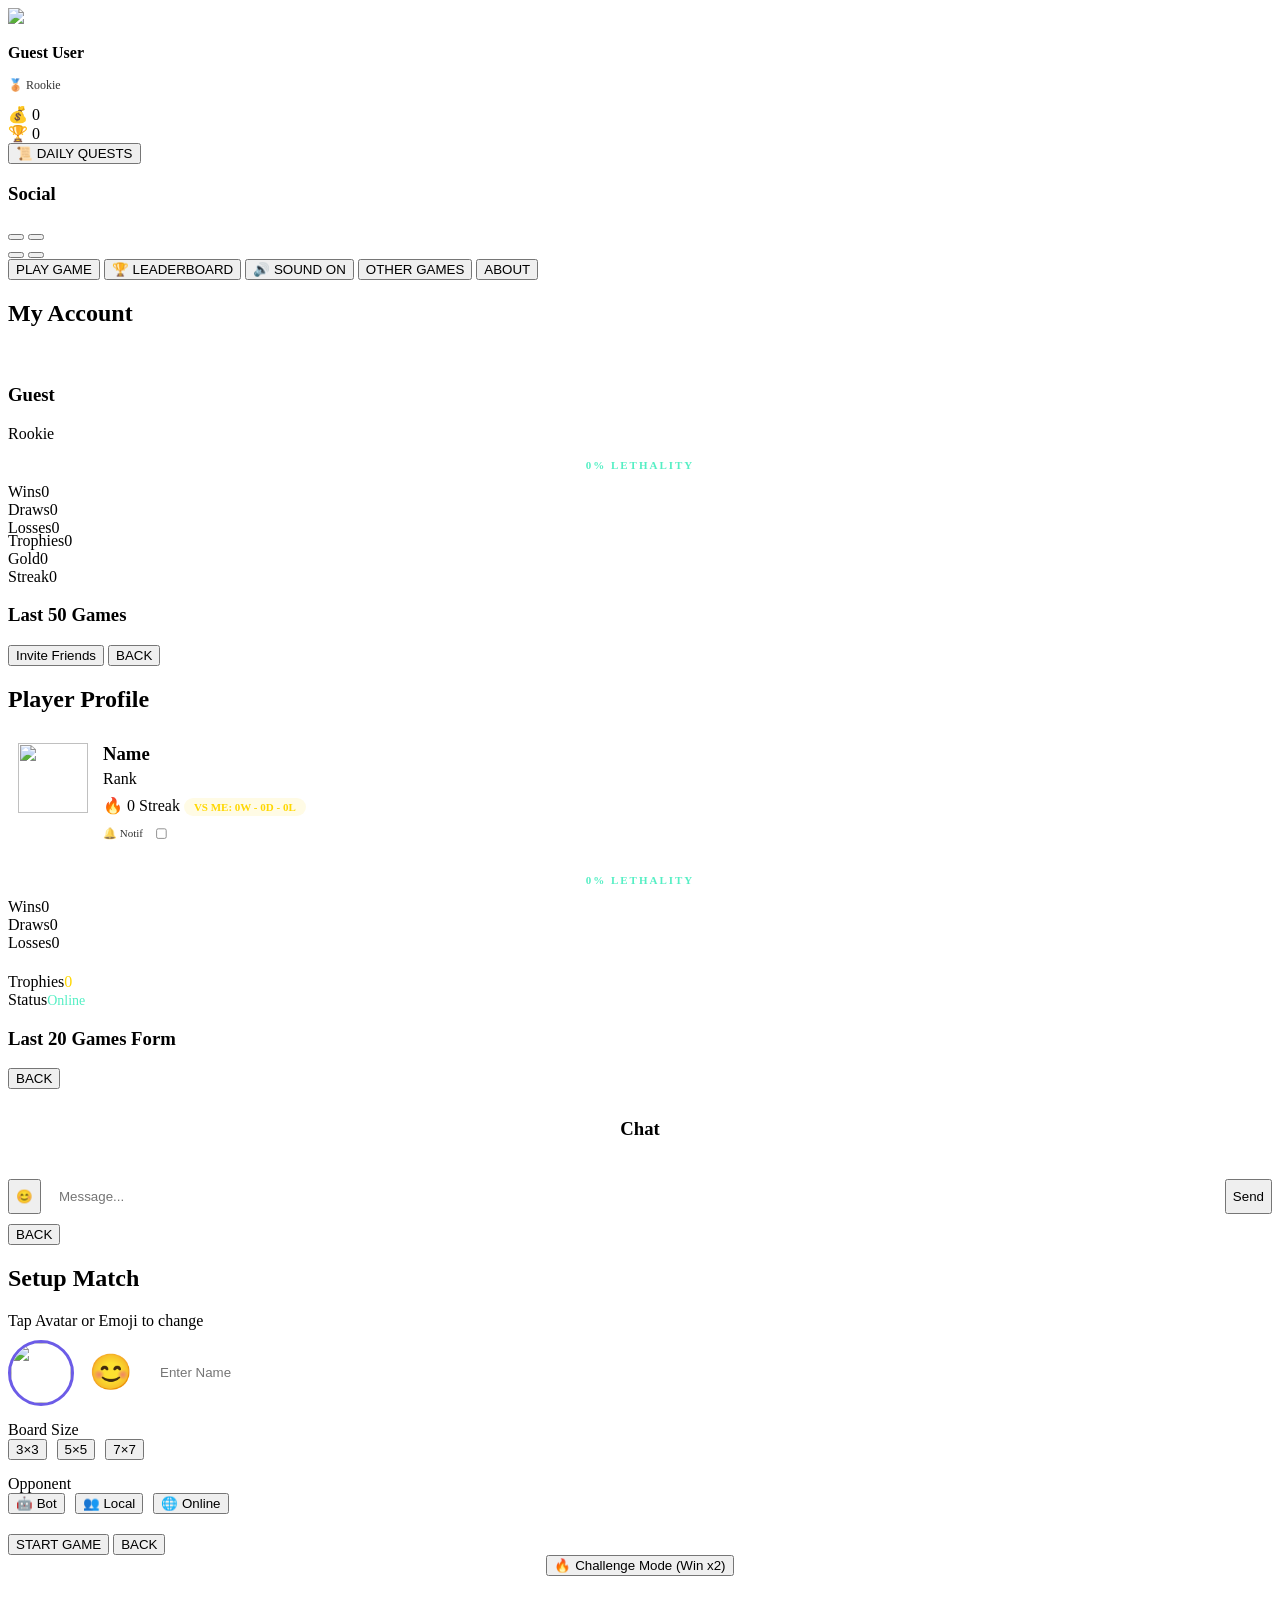
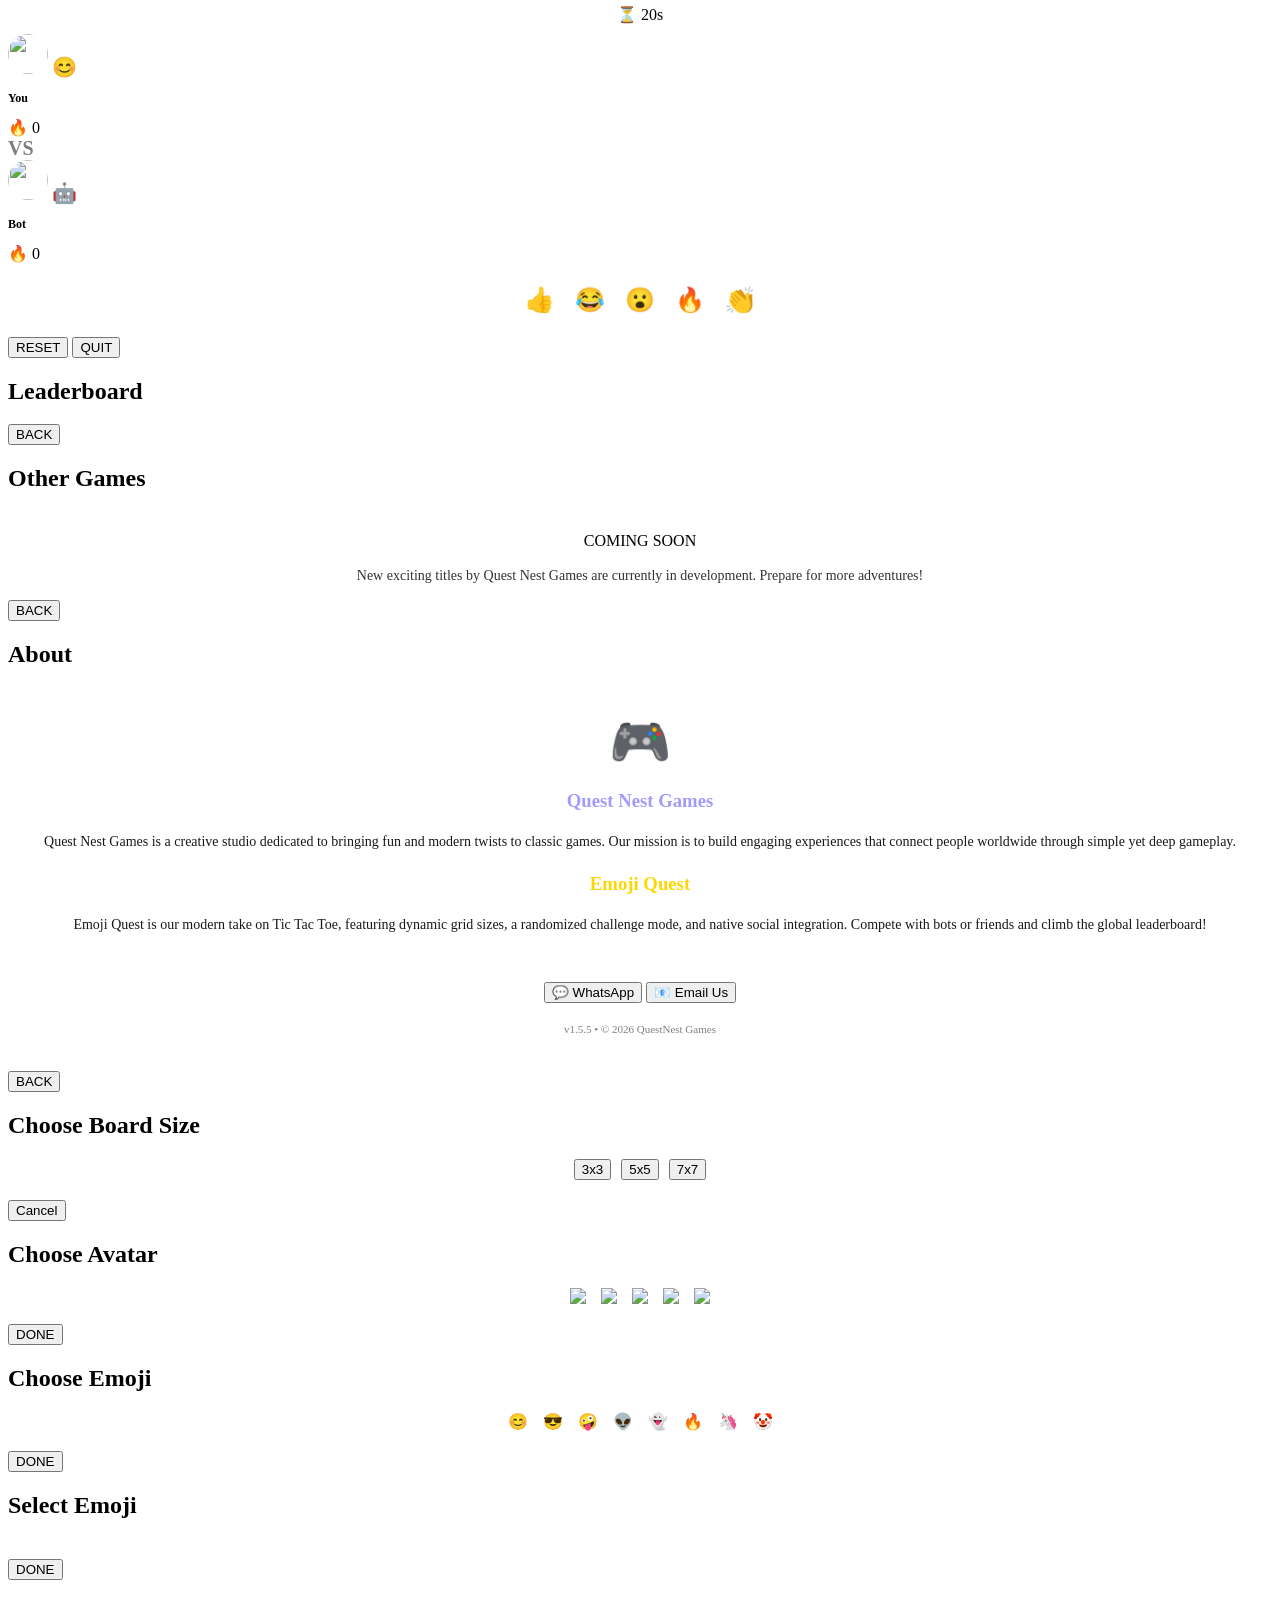
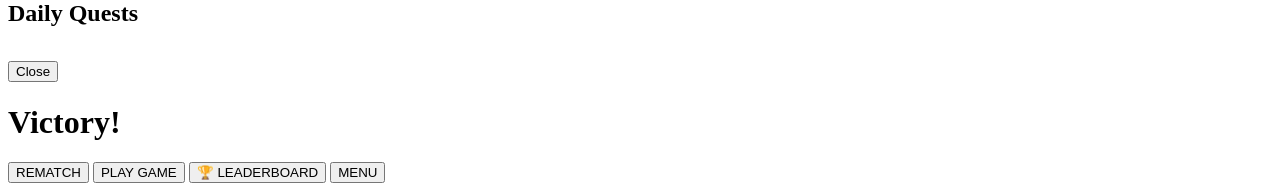
==== index.html @ ee1496fc "Add initial HTML structure for Tic Tac Toe game" ====
<!DOCTYPE html>
<html lang="en">
<head>
    <meta charset="UTF-8">
    <meta name="viewport" content="width=device-width, initial-scale=1.0, maximum-scale=1.0, user-scalable=no">
    <title>Tic Tac Toe Emoji Quest</title>
    <!-- CSS for Design -->
    <link rel="stylesheet" href="style.css">
    <!-- Firebase SDKs for Cloud Data -->
    <script src="https://www.gstatic.com/firebasejs/9.6.1/firebase-app-compat.js"></script>
    <script src="https://www.gstatic.com/firebasejs/9.6.1/firebase-database-compat.js"></script>
    <!-- Phosphor Icons for High-Quality Logos -->
    <script src="https://unpkg.com/@phosphor-icons/web"></script>
</head>
<body>

<!-- Animated Background Effect -->
<div class="background-anim"></div>

<div class="container glass-panel">
    <!-- Floating Emojis Container -->
    <div id="emojiContainer"></div>

    <!-- Rank Up Alert -->
    <div class="overlay" id="rankUpOverlay" style="display: none;">
        <div class="glass-modal">
            <h1 id="rankUpText" class="gradient-text">RANK UP!</h1>
            <p id="rankUpSubtext">You are now a Pro</p>
            <button class="btn-primary" onclick="Sound.play('click'); closeRankUp()">Awesome!</button>
        </div>
    </div>

    <!-- Matchmaking Loader (For Online Mode) -->
    <div id="loadingOverlay" class="overlay" style="display: none;">
        <div class="loader"></div>
        <p id="loadingText">Finding Opponent...</p>
        <button onclick="Sound.play('click'); cancelMatchmaking()" class="btn-secondary">Cancel</button>
    </div>

    <!-- 1. MAIN MENU SCREEN -->
    <div class="screen active" id="screen-menu">
        <div class="glass-card user-profile-bar" onclick="showScreen('my-account')">
            <div class="profile-info">
                <img id="myAvatar" src="https://api.dicebear.com/7.x/avataaars/svg?seed=Guest" class="avatar-img">
                <div>
                    <p id="myName" style="font-weight: bold;">Guest User</p>
                    <p id="myRank" style="font-size: 12px; opacity: 0.8;">🥉 Rookie</p>
                </div>
            </div>
            <div class="stats-icons">
                <div class="stat-pill">💰 <span id="myGold">0</span></div>
                <div class="stat-pill">🏆 <span id="myTrophies">0</span></div>
            </div>
        </div>
        <button class="btn-gold" onclick="Sound.play('click'); showQuests()">📜 DAILY QUESTS</button>

        <div class="glass-card friends-section">
            <div class="friends-header">
                <h3>Social</h3>
                <div class="header-actions">
                    <button class="btn-icon" onclick="Sound.play('click'); showScreen('dm-chat')">
                        <i class="ph-bold ph-envelope-simple"></i>
                        <div id="globalUnreadDot" class="unread-dot" style="display:none;"></div>
                    </button>
                    <button class="btn-icon" onclick="Sound.play('click'); inviteNewFriend()">
                        <i class="ph-bold ph-user-plus"></i>
                    </button>
                </div>
            </div>

            <div class="friends-scroll-wrapper" id="friendsListWrapper">

                <div id="loggedOutSocial" class="social-prompt">
                    <div class="social-btns-row">
                        <button onclick="Sound.play('click'); loginWith('google')" class="social-icon google"><i class="ph-fill ph-google-logo"></i></button>
                        <button onclick="Sound.play('click'); loginWith('facebook')" class="social-icon fb"><i class="ph-fill ph-facebook-logo"></i></button>
                    </div>
                </div>

                <div id="loggedInSocial" class="friends-row" style="display:none;">
                </div>
            </div>
        </div>
        <!-- Menu Navigation Buttons -->
        <div class="button-group safe-bottom">
            <button class="btn-primary" id="playGameBtn" onclick="Sound.play('click'); showScreen('game-setup')">PLAY GAME</button>
            <button class="btn-secondary" onclick="Sound.play('click'); openLeaderboardScreen()">🏆 LEADERBOARD</button>
            <button id="muteBtn" class="btn-secondary" onclick="Sound.play('click'); toggleMute()">🔊 SOUND ON</button>
            <button class="btn-secondary" onclick="Sound.play('click'); showScreen('other-games-screen')">OTHER GAMES</button>
            <button class="btn-secondary" onclick="Sound.play('click'); showScreen('about-screen')">ABOUT</button>
        </div>
    </div>






    <!-- Online Challenge Modal -->
    <div class="modal" id="onlineChallengeModal" style="display:none;">
        <div class="glass-modal">
            <h2>Online Challenge</h2>
            <div id="onlineChallengeInfo"></div>
            <button class="btn-primary" onclick="Sound.play('click'); acceptOnlineChallenge(window._challengeFromUid); document.getElementById('onlineChallengeModal').style.display='none';">Accept</button>
            <button class="btn-secondary" onclick="Sound.play('click'); document.getElementById('onlineChallengeModal').style.display='none';">Decline</button>
        </div>
    </div>
    <!-- Spectator Modal -->
    <div class="modal" id="spectatorModal" style="display:none;">
        <div class="glass-modal">
            <h2>Spectate Online Game</h2>
            <input type="text" id="spectatorGameIdInput" placeholder="Enter Game ID (UID_UID)" style="width:100%; margin-bottom:10px;">
            <button class="btn-primary" onclick="Sound.play('click'); startSpectatingGame(document.getElementById('spectatorGameIdInput').value); document.getElementById('spectatorModal').style.display='none';">Watch</button>
            <button class="btn-secondary" onclick="Sound.play('click'); document.getElementById('spectatorModal').style.display='none';">Cancel</button>
        </div>
    </div>











    <!-- 2. MY ACCOUNT / PROFILE SCREEN -->
    <div class="screen" id="screen-my-account">
        <h2>My Account</h2>

        <div class="profile-header">
            <img id="accAvatar" src="" class="avatar-large">
            <h3 id="accName">Guest</h3>
            <p id="accRank" class="rank-text">Rookie</p>
        </div>

        <div id="accWinRate" style="font-size: 11px; font-weight: 900; letter-spacing: 2px; margin-bottom: 12px; text-align: center; color: #55efc4;">
            0% LETHALITY
        </div>

        <div class="glass-card stats-grid">
            <div class="stat-item"><span class="label">Wins</span><span id="accWins" class="val">0</span></div>
            <div class="stat-item draw-highlight"><span class="label">Draws</span><span id="accDraws" class="val">0</span></div>
            <div class="stat-item"><span class="label">Losses</span><span id="accLosses" class="val">0</span></div>
        </div>

        <div class="glass-card stats-grid" style="margin-top: -5px;">
            <div class="stat-item"><span class="label">Trophies</span><span id="accTrophies" class="val">0</span></div>
            <div class="stat-item"><span class="label">Gold</span><span id="accGold" class="val">0</span></div>
            <div class="stat-item"><span class="label">Streak</span><span id="accStreak" class="val">0</span></div>
        </div>

        <h3 class="section-label">Last 50 Games</h3>
        <div class="glass-card history-list-wrapper">
            <div id="myHistoryList"></div>
        </div>

        <div class="button-group safe-bottom">
            <button class="btn-primary" onclick="Sound.play('click'); inviteNewFriend()">
                Invite Friends
            </button>

            <button id="logout-btn" class="btn-secondary logout-button" style="display: none;" onclick="Sound.play('click'); logout()">
                LOGOUT
            </button>

            <button class="btn-secondary" onclick="Sound.play('click'); showScreen('menu')">
                BACK
            </button>
        </div>
    </div>

    <!-- Friend / Other Player Profile Screen -->
    <div class="screen" id="screen-friend-profile">
        <h2 id="fpTitle">Player Profile</h2>

        <div class="profile-header" style="display: flex; align-items: flex-start; gap: 15px; padding: 10px; background: rgba(255,255,255,0.03); border-radius: 15px; margin-bottom: 10px;">
            <div style="position: relative; display: inline-block;">
                <img id="fpAvatar" src="" class="avatar-large" style="width: 70px; height: 70px;">
            </div>
            <div style="flex: 1; text-align: left;">
                <h3 id="fpName" style="margin: 0 0 5px 0;">Name</h3>
                <p id="fpRank" class="rank-text" style="margin: 0 0 5px 0;">Rank</p>
                <div class="streak-badge" id="fpStreakBadge" style="display: inline-block;">🔥 0 Streak</div>
                <div id="h2hStatsLabel" style="margin-top:5px; font-weight:bold; color:#ffd700; background: rgba(255, 215, 0, 0.1); padding: 3px 10px; border-radius: 12px; display: inline-block; font-size: 11px;">
                    VS ME: 0W - 0D - 0L
                </div>
                <div style="display: flex; align-items: center; gap: 8px; margin-top: 8px;">
                    <span style="font-size: 11px; opacity: 0.8;">🔔 Notif</span>
                    <label class="switch" style="transform: scale(0.8);">
                        <input type="checkbox" id="fpNotifToggle" onchange="togglePlayerNotif()">
                        <span class="slider"></span>
                    </label>
                    <span id="fpAddRemoveBtn"></span>
                </div>
            </div>
        </div>

        <div class="profile-actions" id="fpActions" style="margin-bottom: 10px; display: flex; gap: 10px; flex-wrap: wrap;">
        </div>

        <div class="glass-card">
            <div id="fpWinRate" style="font-size: 11px; font-weight: 900; letter-spacing: 2px; margin-bottom: 12px; text-align: center; color: #55efc4;">
                0% LETHALITY
            </div>

            <div class="stats-grid">
                <div class="stat-item"><span class="label">Wins</span><span id="fpWins" class="val">0</span></div>
                <div class="stat-item draw-highlight"><span class="label">Draws</span><span id="fpDraws" class="val">0</span></div>
                <div class="stat-item"><span class="label">Losses</span><span id="fpLosses" class="val">0</span></div>
            </div>

            <div class="stats-grid" style="margin-top: 10px; border-top: 1px solid rgba(255,255,255,0.05); padding-top: 10px;">
                <div class="stat-item" style="background: none; border: none;"><span class="label">Trophies</span><span id="fpTrophies" class="val" style="color: #ffd700;">0</span></div>
                <div class="stat-item" style="background: none; border: none;"><span class="label">Status</span><span id="fpStatus" class="val" style="font-size: 14px; color: #55efc4;">Online</span></div>
            </div>
        </div>

        <h3 class="section-label">Last 20 Games Form</h3>
        <div class="history-list-wrapper">
            <div id="friendHistoryList"></div>
        </div>

        <div class="button-group safe-bottom" style="margin-top: 10px;">
            <button class="btn-secondary" onclick="Sound.play('click'); showScreen('menu')">BACK</button>
        </div>
    </div>

    <!-- CHAT SCREEN -->
    <div class="screen" id="screen-dm-chat">
        <div class="chat-header" style="text-align: center; padding: 10px;">
            <h3 id="dmName">Chat</h3>
        </div>
        <div class="glass-card dm-area" id="dmArea" style="flex: 1; overflow-y: auto; margin-bottom: 10px;"></div>
        <div class="chat-input-row" style="display: flex; gap: 8px; margin-bottom: 10px;">
            <button class="btn-emoji-toggle" onclick="openChatEmojiPicker()">😊</button>
            <input type="text" id="dmInput" placeholder="Message..." style="flex: 1; background: rgba(255,255,255,0.1); border: none; border-radius: 10px; padding: 10px; color: white;">
            <button class="btn-xs" onclick="Sound.play('click'); sendDM()">Send</button>
        </div>
        <button class="btn-secondary safe-bottom" onclick="Sound.play('click'); showScreen('menu')">BACK</button>
    </div>

    <!-- 3. GAME SETUP SCREEN -->
    <div class="screen" id="screen-game-setup">
        <h2>Setup Match</h2>
        <div class="glass-card">
            <label>Tap Avatar or Emoji to change</label>
            <div class="input-row" style="display: flex; gap: 15px; align-items: center; margin-top: 10px; margin-bottom: 15px;">
                <img id="p1SetupAvatarImg" src="https://api.dicebear.com/7.x/avataaars/svg?seed=Guest" style="width: 60px; height: 60px; border-radius: 50%; border: 3px solid #6c5ce7; cursor:pointer;" onclick="openAvatarPicker()">
                <div id="p1SetupEmoji" style="font-size: 35px; cursor:pointer;" onclick="openEmojiPicker()">😊</div>
                <input type="text" id="p1NameInput" placeholder="Enter Name" maxlength="12" style="flex: 1; background: rgba(255,255,255,0.1); border: none; border-radius: 10px; padding: 12px; color: white;">
            </div>
        </div>

        <label class="section-label">Board Size</label>
        <div class="selector" id="sizeSelector" style="display: flex; gap: 10px; margin-bottom: 15px;">
            <button class="level-btn active" id="btnSize3" onclick="Sound.play('click'); setBoardSize(3)">3×3</button>
            <button class="level-btn" id="btnSize5" onclick="Sound.play('click'); setBoardSize(5)">5×5</button>
            <button class="level-btn" id="btnSize7" onclick="Sound.play('click'); setBoardSize(7)">7×7</button>
        </div>
        <label class="section-label">Opponent</label>
        <div class="selector" id="modeSelector" style="display: flex; gap: 10px;">
            <button class="mode-btn active" id="btnModeBot" onclick="Sound.play('click'); setMode('bot')">🤖 Bot</button>
            <button class="mode-btn" id="btnModeLocal" onclick="Sound.play('click'); setMode('local')">👥 Local</button>
            <button class="mode-btn" id="btnModeOnline" onclick="Sound.play('click'); setMode('online')">🌐 Online</button>
        </div>
        <div id="online-ui" style="display: none; margin-top: 10px;">
            <button class="btn-primary" onclick="Sound.play('click'); handleStartGame()" style="width:100%;">FIND MATCH</button>
        </div>
        <div class="button-group safe-bottom" style="margin-top: 20px;">
            <button id="startBtnNormal" class="btn-primary" onclick="Sound.play('click'); handleStartGame()">START GAME</button>
            <button class="btn-secondary" onclick="Sound.play('click'); showScreen('menu')">BACK</button>
        </div>
    </div>

    <!-- 4. ACTIVE GAME SCREEN -->
    <div class="screen" id="screen-game-area">
        <div id="gameChallengeSection" style="margin-bottom: 10px; text-align: center; min-height: 40px;">
            <button id="activateChallengeBtn" class="btn-challenge" onclick="Sound.play('click'); activateInGameChallenge()">🔥 Challenge Mode (Win x2)</button>
            <p id="challengeActiveLabel" class="challenge-active-text" style="display:none; color: #ff7675; font-weight: bold;">⚠️ CHALLENGE ACTIVE</p>
        </div>

        <div class="timer-container" style="text-align: center; margin-bottom: 10px;">
            <div class="timer-pill" id="timerDisplay">⏳ 20s</div>
        </div>

        <div class="player-stats-row">
            <div class="stat-box" id="p1Box" style="position: relative;">
                <div id="p1SpeechBubble" class="speech-bubble left" style="display:none;"></div>
                <img id="p1Avatar" src="" class="avatar-small" style="width: 40px; height: 40px; border-radius: 50%;">
                <span id="p1Emoji" class="player-emoji" style="font-size: 20px;">😊</span>
                <p id="p1NameDisplay" style="font-size: 12px; font-weight: bold;">You</p>
                <div class="streak-badge" id="p1StreakBadge">🔥 0</div>
            </div>
            <div class="vs-text" style="font-weight: 800; font-size: 20px; opacity: 0.5;">VS</div>
            <div class="stat-box" id="p2Box" style="position: relative;">
                <div id="p2SpeechBubble" class="speech-bubble right" style="display:none;"></div>
                <img id="p2Avatar" src="" class="avatar-small" style="width: 40px; height: 40px; border-radius: 50%;">
                <span id="p2Emoji" class="player-emoji" style="font-size: 20px;">🤖</span>
                <p id="p2NameDisplay" style="font-size: 12px; font-weight: bold;">Bot</p>
                <div class="streak-badge" id="p2StreakBadge">🔥 0</div>
            </div>
        </div>

        <div class="game-board-wrapper">
            <div class="game-board" id="gameBoard"></div>

            <div id="reactionDisplay" style="display:none; position:absolute; left:50%; top:50%; transform:translate(-50%, -50%); font-size:60px; z-index:100; pointer-events: none;"></div>

            <div id="reactionBar" style="margin:15px 0; text-align:center; background: rgba(255,255,255,0.05); padding: 8px; border-radius: 15px;">
                <span style="font-size:24px; cursor:pointer; margin:0 8px;" onclick="sendReaction('👍')">👍</span>
                <span style="font-size:24px; cursor:pointer; margin:0 8px;" onclick="sendReaction('😂')">😂</span>
                <span style="font-size:24px; cursor:pointer; margin:0 8px;" onclick="sendReaction('😮')">😮</span>
                <span style="font-size:24px; cursor:pointer; margin:0 8px;" onclick="sendReaction('🔥')">🔥</span>
                <span style="font-size:24px; cursor:pointer; margin:0 8px;" onclick="sendReaction('👏')">👏</span>
            </div>

            <div id="onlineChatContainer" style="display:none; margin-top:10px;">
                <div id="onlineChatMessages" style="max-height:60px; overflow-y:auto; background:rgba(255,255,255,0.07); border-radius:10px; padding:8px; margin-bottom:8px; font-size: 11px;"></div>
                <div style="display:flex; gap:8px;">
                    <input type="text" id="onlineChatInput" placeholder="Say something..." style="flex:1; background:rgba(255,255,255,0.1); border:none; border-radius:10px; padding:8px; color:white; font-size: 13px;">
                    <button class="btn-xs" onclick="Sound.play('click'); sendOnlineChatMessage(document.getElementById('onlineChatInput').value); document.getElementById('onlineChatInput').value='';">Send</button>
                </div>
            </div>
        </div>

        <div class="button-group safe-bottom" style="margin-top: 15px;">
            <button id="gameResetBtn" class="btn-secondary" onclick="Sound.play('click'); resetCurrentGame()">RESET</button>
            <button class="btn-secondary" onclick="Sound.play('click'); showScreen('menu')">QUIT</button>
        </div>
    </div>

    <!-- 5. LEADERBOARD SCREEN -->
    <div class="screen" id="screen-leaderboard">
        <h2>Leaderboard</h2>
        <div class="glass-card full-height-card" style="flex: 1; overflow-y: auto;">
            <div class="leaderboard-list" id="leaderboardList"></div>
        </div>
        <button class="btn-secondary safe-bottom" onclick="Sound.play('click'); showScreen('menu')">BACK</button>
    </div>

    <!-- 6. OTHER GAMES SCREEN -->
    <div class="screen" id="screen-other-games-screen">
        <h2>Other Games</h2>
        <div class="glass-card" style="flex: 1; display: flex; flex-direction: column; justify-content: center; align-items: center; text-align: center; gap: 20px;">
            <div class="rocket-container">
                <i class="ph-fill ph-rocket-launch" style="font-size: 80px; color: #a29bfe; animation: rocketFloat 3s ease-in-out infinite;"></i>
            </div>
            <div style="padding: 0 20px;">
                <div class="coming-soon-badge">COMING SOON</div>
                <p style="font-size: 14px; opacity: 0.8; line-height: 1.5; margin-top: 15px;">New exciting titles by Quest Nest Games are currently in development. Prepare for more adventures! </p>
            </div>
        </div>
        <button class="btn-secondary safe-bottom" onclick="Sound.play('click'); showScreen('menu')">BACK</button>
    </div>

    <!-- 7. ABOUT SCREEN -->
    <div class="screen" id="screen-about-screen">
        <h2>About</h2>
        <div class="glass-card" style="flex: 1; text-align: center; padding: 25px; overflow-y: auto;">
            <div style="font-size: 50px; margin-bottom: 15px;">🎮</div>
            <h3 style="color: #a29bfe;">Quest Nest Games</h3>
            <p style="font-size: 14px; opacity: 0.9; line-height: 1.6; margin-bottom: 20px;">
                Quest Nest Games is a creative studio dedicated to bringing fun and modern twists to classic games. Our mission is to build engaging experiences that connect people worldwide through simple yet deep gameplay.
            </p>

            <h3 style="color: #ffd700; margin-top: 10px;">Emoji Quest</h3>
            <p style="font-size: 14px; opacity: 0.9; line-height: 1.6; margin-bottom: 20px;">
                Emoji Quest is our modern take on Tic Tac Toe, featuring dynamic grid sizes, a randomized challenge mode, and native social integration. Compete with bots or friends and climb the global leaderboard!
            </p>

            <div style="margin-top: 25px; border-top: 1px solid rgba(255,255,255,0.1); padding-top: 20px;">
                <button onclick="Sound.play('click'); openWhatsApp('+995591222241')" class="btn-whatsapp">💬 WhatsApp</button>
                <button onclick="Sound.play('click'); openEmail('marukashvili@gmail.com')" class="btn-email">📧 Email Us</button>
            </div>
            <p style="font-size: 11px; opacity: 0.5; margin-top: 20px;">v1.5.5 • © 2026 QuestNest Games</p>
        </div>
        <button class="btn-secondary safe-bottom" onclick="Sound.play('click'); showScreen('menu')">BACK</button>
    </div>
</div>

<!-- MODALS -->
<div class="modal" id="challengeModeModal">
    <div class="glass-modal">
        <h2>Choose Board Size</h2>
        <div style="display:flex; gap:10px; justify-content:center; margin:20px 0;">
            <button class="level-btn" onclick="Sound.play('click'); sendChallengeRequest(3)">3x3</button>
            <button class="level-btn" onclick="Sound.play('click'); sendChallengeRequest(5)">5x5</button>
            <button class="level-btn" onclick="Sound.play('click'); sendChallengeRequest(7)">7x7</button>
        </div>
        <button class="btn-secondary" onclick="Sound.play('click'); document.getElementById('challengeModeModal').classList.remove('active')">Cancel</button>
    </div>
</div>
<!-- Avatar Picker Modal -->
<div class="modal" id="avatarPickerModal">
    <div class="glass-modal">
        <h2>Choose Avatar</h2>
        <div id="avatarOptions" style="display:flex; gap:15px; flex-wrap:wrap; justify-content:center; margin:20px 0;">
            <img src="https://api.dicebear.com/7.x/avataaars/svg?seed=Guest" class="avatar-option" onclick="selectAvatar(this.src)">
            <img src="https://api.dicebear.com/7.x/avataaars/svg?seed=Felix" class="avatar-option" onclick="selectAvatar(this.src)">
            <img src="https://api.dicebear.com/7.x/avataaars/svg?seed=Luna" class="avatar-option" onclick="selectAvatar(this.src)">
            <img src="https://api.dicebear.com/7.x/avataaars/svg?seed=Oscar" class="avatar-option" onclick="selectAvatar(this.src)">
            <img src="https://api.dicebear.com/7.x/avataaars/svg?seed=Zoe" class="avatar-option" onclick="selectAvatar(this.src)">
        </div>
        <button class="btn-primary" onclick="closeModal()">DONE</button>
    </div>
</div>
<!-- Emoji Picker Modal -->
<div class="modal" id="emojiPickerModal">
    <div class="glass-modal">
        <h2>Choose Emoji</h2>
        <div style="display:flex; gap:15px; flex-wrap:wrap; justify-content:center; margin:20px 0;">
            <span class="emoji-option" onclick="selectEmoji('😊')">😊</span>
            <span class="emoji-option" onclick="selectEmoji('😎')">😎</span>
            <span class="emoji-option" onclick="selectEmoji('🤪')">🤪</span>
            <span class="emoji-option" onclick="selectEmoji('👽')">👽</span>
            <span class="emoji-option" onclick="selectEmoji('👻')">👻</span>
            <span class="emoji-option" onclick="selectEmoji('🔥')">🔥</span>
            <span class="emoji-option" onclick="selectEmoji('🦄')">🦄</span>
            <span class="emoji-option" onclick="selectEmoji('🤡')">🤡</span>
        </div>
        <button class="btn-primary" onclick="closeModal()">DONE</button>
    </div>
</div>
<div class="modal" id="chatEmojiModal">
    <div class="glass-modal">
        <h2>Select Emoji</h2>
        <div id="chatEmojiPicker" class="chat-emoji-picker" style="display: grid; grid-template-columns: repeat(6, 1fr); gap: 10px; margin: 20px 0;"></div>
        <button class="btn-primary" onclick="closeModal()">DONE</button>
    </div>
</div>
<div class="modal" id="questsModal">
    <div class="glass-modal">
        <h2>Daily Quests</h2>
        <div id="questsList" class="scrollable-list"></div>

        <!-- Login Prompt for Guests -->
        <div id="questsLoginPrompt" style="display: none; text-align: center; padding: 20px;">
            <p style="margin-bottom: 15px;">Log in for better fun!</p>
            <div style="display: flex; gap: 15px; justify-content: center;">
                <button onclick="closeModal(); loginWith('google')" class="social-icon google"><i class="ph-fill ph-google-logo"></i></button>
                <button onclick="closeModal(); loginWith('facebook')" class="social-icon fb"><i class="ph-fill ph-facebook-logo"></i></button>
            </div>
        </div>
        <button class="btn-primary" onclick="Sound.play('click'); closeQuests()" style="margin-top: 15px;">Close</button>
    </div>
</div>
<!-- Game Over Results Popup -->
<div class="modal" id="gameOverModal">
    <div class="glass-modal">
        <h1 id="resultTitle" class="gradient-text">Victory!</h1>
        <p id="resultMessage"></p>
        <div class="button-group" style="margin-top:20px;">
            <button class="btn-primary" id="rematchBtn" onclick="Sound.play('click'); playAgain()">REMATCH</button>
            <button class="btn-secondary" id="addFriendBtn" style="display:none; background:#00cec9; color:white;" onclick="Sound.play('click'); addFriendFromGame()">➕ ADD FRIEND</button>
            <button class="btn-primary" onclick="Sound.play('click'); closeModal(); showScreen('game-setup')">PLAY GAME</button>
            <button class="btn-secondary" id="nextOpponentBtn" style="display:none;" onclick="Sound.play('click'); closeModal(); document.getElementById('loadingOverlay').style.display='flex'; startMatchmaking()">FIND NEXT MATCH</button>
            <button class="btn-secondary" onclick="Sound.play('click'); closeModal(); openLeaderboardScreen()">🏆 LEADERBOARD</button>
            <button class="btn-secondary" onclick="Sound.play('click'); closeModal(); showScreen('menu')">MENU</button>
        </div>
    </div>
</div>
<script src="script.js"></script>
</body>
</html>
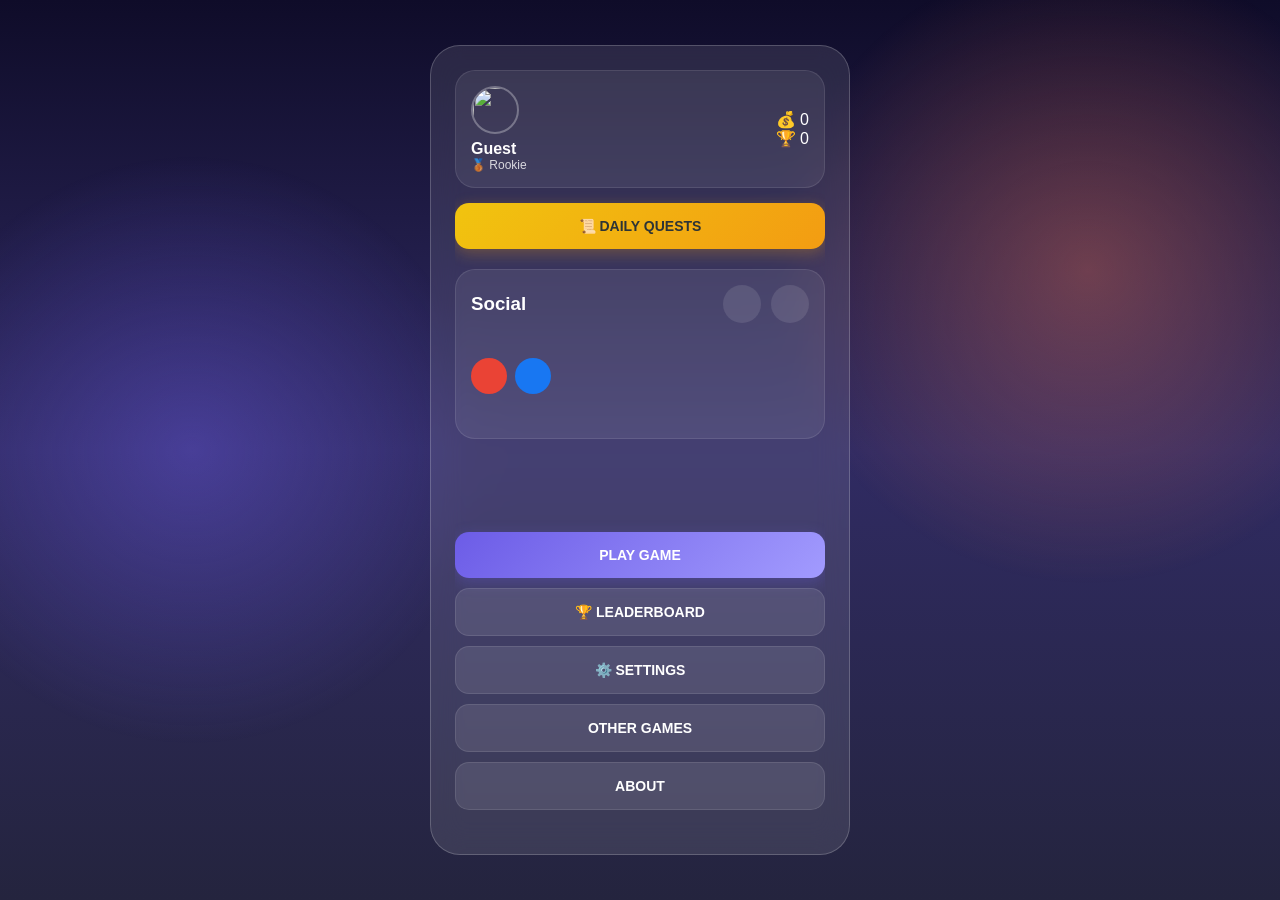
==== commit 43659cee: "Implement settings modal with sound and vibration options Added settings modal with sound and vibrat" ====
--- a/index.html
+++ b/index.html
@@ -86,7 +86,7 @@
         <div class="button-group safe-bottom">
             <button class="btn-primary" id="playGameBtn" onclick="Sound.play('click'); showScreen('game-setup')">PLAY GAME</button>
             <button class="btn-secondary" onclick="Sound.play('click'); openLeaderboardScreen()">🏆 LEADERBOARD</button>
-            <button id="muteBtn" class="btn-secondary" onclick="Sound.play('click'); toggleMute()">🔊 SOUND ON</button>
+            <button class="btn-secondary" onclick="Sound.play('click'); openSettingsModal()">⚙️ SETTINGS</button>
             <button class="btn-secondary" onclick="Sound.play('click'); showScreen('other-games-screen')">OTHER GAMES</button>
             <button class="btn-secondary" onclick="Sound.play('click'); showScreen('about-screen')">ABOUT</button>
         </div>
@@ -393,6 +393,39 @@
         <button class="btn-secondary" onclick="Sound.play('click'); document.getElementById('challengeModeModal').classList.remove('active')">Cancel</button>
     </div>
 </div>
+<!-- Settings Modal -->
+<div class="modal" id="settingsModal">
+    <div class="glass-modal">
+        <h2>⚙️ Settings</h2>
+
+        <!-- Sound Toggle -->
+        <div style="display:flex; justify-content:space-between; align-items:center; padding:15px 0; border-bottom:1px solid rgba(255,255,255,0.1);">
+            <span style="font-size:16px;">🔊 Sound</span>
+            <label class="switch">
+                <input type="checkbox" id="soundToggle" checked onchange="toggleSound()">
+                <span class="slider"></span>
+            </label>
+        </div>
+
+        <!-- Vibration Toggle -->
+        <div style="display:flex; justify-content:space-between; align-items:center; padding:15px 0; border-bottom:1px solid rgba(255,255,255,0.1);">
+            <span style="font-size:16px;">📳 Vibration</span>
+            <label class="switch">
+                <input type="checkbox" id="vibrationToggle" checked onchange="toggleVibration()">
+                <span class="slider"></span>
+            </label>
+        </div>
+
+        <!-- Privacy & Legal Links -->
+        <div style="margin-top:20px;">
+            <button class="btn-secondary" style="width:100%; margin-bottom:10px;" onclick="Sound.play('click'); openPrivacyPolicy()">📜 Privacy Policy</button>
+            <button class="btn-secondary" style="width:100%; margin-bottom:10px; background:rgba(255,118,117,0.2); border-color:rgba(255,118,117,0.3);" onclick="Sound.play('click'); openDataDeletion()">🗑️ Delete My Data</button>
+        </div>
+
+        <button class="btn-primary" style="margin-top:15px;" onclick="Sound.play('click'); closeSettingsModal()">DONE</button>
+    </div>
+</div>
+
 <!-- Avatar Picker Modal -->
 <div class="modal" id="avatarPickerModal">
     <div class="glass-modal">
--- a/style.css
+++ b/style.css
@@ -0,0 +1,640 @@
+/* ============================================================
+   EMOJI QUEST - PREMIUM STYLESHEET (2026 Edition)
+   Developed by QuestNest Games
+   ============================================================ */
+
+/* --- 1. BASE STYLES --- */
+/* Container for the scrollable list */
+#myHistoryList, #friendHistoryList {
+    max-height: 400px; /* Limits the height */
+    overflow-y: auto;  /* Makes it scrollable */
+    padding-right: 5px;
+    margin-top: 15px;
+    border-radius: 12px;
+}
+
+/* Custom Scrollbar for a "Gaming" look */
+#h2hStats {
+    font-size: 14px;
+    font-weight: 800;
+    color: #ffd700; /* Gold color */
+    background: rgba(255, 215, 0, 0.1);
+    padding: 8px 15px;
+    border-radius: 20px;
+    display: inline-block;
+    margin-top: 5px;
+    text-shadow: 0 0 10px rgba(255, 215, 0, 0.3);
+}
+#myHistoryList::-webkit-scrollbar, #friendHistoryList::-webkit-scrollbar {
+    width: 6px;
+}
+#myHistoryList::-webkit-scrollbar-thumb, #friendHistoryList::-webkit-scrollbar-thumb {
+    background: rgba(255, 255, 255, 0.2);
+    border-radius: 10px;
+}
+
+/* Style for each Match Card */
+.history-card {
+    display: flex;
+    align-items: center;
+    background: rgba(255, 255, 255, 0.05);
+    padding: 10px;
+    border-radius: 10px;
+    margin-bottom: 8px;
+    border-left: 5px solid #ccc; /* Default color */
+}
+
+.history-card.win { border-left-color: #55efc4; background: rgba(85, 239, 196, 0.1); }
+.history-card.loss { border-left-color: #ff7675; background: rgba(255, 118, 117, 0.1); }
+.history-card.draw { border-left-color: #ffeaa7; background: rgba(255, 234, 167, 0.1); }
+
+.history-opp-img {
+    width: 40px;
+    height: 40px;
+    border-radius: 50%;
+    margin-right: 12px;
+}
+
+.history-details { flex: 1; display: flex; flex-direction: column; }
+.history-name { font-weight: bold; font-size: 14px; }
+.history-meta { font-size: 11px; opacity: 0.6; }
+.history-badge { font-weight: 900; font-size: 12px; }
+* {
+    margin: 0; padding: 0; box-sizing: border-box;
+    font-family: 'Segoe UI', Roboto, sans-serif;
+    -webkit-tap-highlight-color: transparent;
+    user-select: none;
+}
+
+body {
+    min-height: 100vh;
+    background: linear-gradient(to bottom, #0f0c29, #302b63, #24243e);
+    display: flex; justify-content: center; align-items: center;
+    padding: 15px; overflow: hidden; color: white;
+}
+
+.background-anim {
+    position: fixed; top: 0; left: 0; width: 100%; height: 100%; z-index: -1;
+    background: radial-gradient(circle at 15% 50%, rgba(108, 92, 231, 0.4), transparent 25%),
+                radial-gradient(circle at 85% 30%, rgba(225, 112, 85, 0.4), transparent 25%);
+    animation: pulseBg 8s ease-in-out infinite alternate;
+}
+@keyframes pulseBg { from { opacity: 0.5; } to { opacity: 0.8; } }
+
+/* --- 2. LAYOUT CONTAINERS --- */
+.container {
+    position: relative; width: 100%; max-width: 420px; height: 90vh;
+    background: rgba(255, 255, 255, 0.1); backdrop-filter: blur(16px);
+    border: 1px solid rgba(255, 255, 255, 0.2); border-radius: 30px;
+    padding: 24px; display: flex; flex-direction: column; overflow: hidden;
+}
+
+.glass-card {
+    background: rgba(255, 255, 255, 0.07); border: 1px solid rgba(255, 255, 255, 0.1);
+    border-radius: 20px; padding: 15px; margin-bottom: 15px;
+}
+
+/* --- 3. PROFILE & STATS DESIGN --- */
+.user-profile-bar {
+    display: flex;
+    justify-content: space-between;
+    align-items: center;
+    cursor: pointer;
+    transition: 0.2s;
+}
+.user-profile-bar:active { transform: scale(0.98); opacity: 0.9; }
+
+.avatar-img {
+    width: 48px;
+    height: 48px;
+    border-radius: 50%;
+    border: 2px solid rgba(255,255,255,0.3);
+    object-fit: cover;
+}
+
+/* The Main Stats Grid */
+.stats-grid {
+    display: grid;
+    grid-template-columns: 1fr 1fr 1fr;
+    gap: 12px;
+    text-align: center;
+    margin-bottom: 20px;
+}
+
+.stat-item {
+    display: flex;
+    flex-direction: column;
+    background: rgba(255, 255, 255, 0.05);
+    padding: 14px 5px;
+    border-radius: 18px;
+    border: 1px solid rgba(255,255,255,0.08);
+    transition: 0.3s;
+}
+
+.stat-item .label {
+    font-size: 10px;
+    opacity: 0.5;
+    text-transform: uppercase;
+    margin-bottom: 6px;
+    font-weight: 800;
+    letter-spacing: 1px;
+}
+
+.stat-item .val {
+    font-size: 20px;
+    font-weight: 900;
+    color: #fff;
+    text-shadow: 0 2px 10px rgba(0,0,0,0.3);
+}
+
+/* --- Lethality & Draw Specifics --- */
+
+/* Highlight for Draws: Showing them as a sign of skill */
+.stat-item.draw-highlight {
+    background: rgba(255, 234, 167, 0.03);
+    border: 1px dashed rgba(255, 234, 167, 0.2);
+}
+.stat-item.draw-highlight .val { color: #ffeaa7; }
+
+/* Win Rate / Lethality Label */
+#fpWinRate, #accWinRate {
+    font-size: 11px;
+    font-weight: 900;
+    letter-spacing: 2px;
+    margin-bottom: 12px;
+    text-align: center;
+    padding: 4px 0;
+    text-shadow: 0 0 10px rgba(85, 239, 196, 0.2);
+}
+
+/* History Form Section */
+.history-list-wrapper {
+    max-height: 380px;
+    overflow-y: auto;
+    padding-right: 4px;
+    margin-top: 10px;
+}
+
+/* Custom Scrollbar for History */
+.history-list-wrapper::-webkit-scrollbar { width: 4px; }
+.history-list-wrapper::-webkit-scrollbar-thumb {
+    background: rgba(255,255,255,0.1);
+    border-radius: 10px;
+}
+/* --- 4. SOCIAL & FRIENDS SECTION (UPDATED) --- */
+.friends-header {
+    display: flex; justify-content: space-between; align-items: center;
+    margin-bottom: 15px;
+}
+
+.header-actions {
+    display: flex; gap: 10px; align-items: center;
+}
+
+/* Round Glass Buttons (Mail & Invite) */
+.btn-icon {
+    position: relative;
+    width: 38px; height: 38px; border-radius: 50%; border: none;
+    background: rgba(255,255,255,0.1); color: white;
+    display: flex; align-items: center; justify-content: center;
+    font-size: 18px; cursor: pointer; transition: 0.2s;
+}
+.btn-icon:active { transform: scale(0.9); background: rgba(255,255,255,0.2); }
+
+/* The Dot on the Mail Button */
+.unread-dot {
+    position: absolute; top: 0; right: 0; width: 10px; height: 10px;
+    background: #ff7675; border-radius: 50%; border: 2px solid #2d3436;
+    box-shadow: 0 0 5px rgba(255, 118, 117, 0.8);
+}
+
+/* Horizontal Scroll Container */
+.friends-scroll-wrapper {
+    width: 100%; overflow-x: auto; padding: 5px 0 15px 0;
+    scrollbar-width: none; -ms-overflow-style: none; /* Firefox/IE */
+    min-height: 85px; display: flex; align-items: center;
+}
+.friends-scroll-wrapper::-webkit-scrollbar { display: none; /* Chrome */ }
+
+/* Logged Out State */
+.social-prompt {
+    display: flex; flex-direction: row;
+    align-items: center; justify-content: flex-start;
+    flex-shrink: 0;
+}
+.social-btns-row { display: flex; gap: 8px; }
+
+/* Logged In State (Avatar Row) */
+.friends-row { display: flex; gap: 12px; flex-shrink: 0; }
+
+.friend-avatar-wrapper {
+    display: flex; flex-direction: column; align-items: center;
+    min-width: 60px; cursor: pointer; position: relative;
+}
+
+.avatar-stack { position: relative; width: 50px; height: 50px; }
+
+.friend-scroll-avatar {
+    width: 100%; height: 100%; border-radius: 50%; object-fit: cover;
+    border: 2px solid rgba(255,255,255,0.1); transition: transform 0.2s;
+}
+.friend-avatar-wrapper:active .friend-scroll-avatar { transform: scale(0.9); }
+
+/* Status Borders */
+.online-border { border-color: #55efc4 !important; box-shadow: 0 0 10px rgba(85, 239, 196, 0.3); }
+
+/* Notification Dots on Avatars */
+.notification-point {
+    position: absolute; top: -2px; right: -2px; width: 14px; height: 14px;
+    border-radius: 50%; border: 2px solid #2d3436; z-index: 5;
+    animation: pulse-dot 1.2s infinite;
+}
+.new-msg { background: #00cec9; }   /* Teal */
+.match-offer { background: #fab1a0; } /* Coral */
+
+@keyframes pulse-dot {
+    0% { transform: scale(1); }
+    50% { transform: scale(1.25); }
+    100% { transform: scale(1); }
+}
+
+.friend-scroll-name {
+    font-size: 10px; margin-top: 6px; opacity: 0.8;
+    max-width: 60px; overflow: hidden; text-overflow: ellipsis; white-space: nowrap;
+}
+/* --- 5. MODERN LEADERBOARD DESIGN --- */
+.leaderboard-list {
+    display: flex;
+    flex-direction: column;
+    gap: 12px;
+    padding-bottom: 20px;
+}
+
+.leaderboard-item {
+    display: flex;
+    align-items: center;
+    padding: 14px 18px;
+    background: rgba(255, 255, 255, 0.04);
+    border-radius: 20px;
+    gap: 15px;
+    border: 1px solid rgba(255, 255, 255, 0.08);
+    transition: all 0.3s cubic-bezier(0.4, 0, 0.2, 1);
+    cursor: pointer;
+}
+
+/* Hover & Active States */
+.leaderboard-item:hover {
+    background: rgba(255, 255, 255, 0.08);
+    transform: translateY(-2px);
+    border-color: rgba(255, 255, 255, 0.2);
+}
+
+.leaderboard-item:active {
+    transform: scale(0.96);
+    opacity: 0.8;
+}
+
+/* --- Top 3 Podiums --- */
+
+/* Gold - 1st Place */
+.leaderboard-item.top-1 {
+    background: linear-gradient(90deg, rgba(255, 215, 0, 0.12), rgba(255, 215, 0, 0.02));
+    border-color: rgba(255, 215, 0, 0.4);
+    box-shadow: 0 4px 15px rgba(255, 215, 0, 0.1);
+}
+.leaderboard-item.top-1 .rank-badge {
+    background: #ffd700;
+    color: #000;
+    box-shadow: 0 0 10px rgba(255, 215, 0, 0.5);
+}
+.leaderboard-item.top-1 .lb-score { color: #ffd700; font-size: 20px; }
+
+/* Silver - 2nd Place */
+.leaderboard-item.top-2 {
+    background: linear-gradient(90deg, rgba(192, 192, 192, 0.12), rgba(192, 192, 192, 0.02));
+    border-color: rgba(192, 192, 192, 0.4);
+}
+.leaderboard-item.top-2 .rank-badge {
+    background: #c0c0c0;
+    color: #000;
+}
+
+/* Bronze - 3rd Place */
+.leaderboard-item.top-3 {
+    background: linear-gradient(90deg, rgba(205, 127, 50, 0.12), rgba(205, 127, 50, 0.02));
+    border-color: rgba(205, 127, 50, 0.4);
+}
+.leaderboard-item.top-3 .rank-badge {
+    background: #cd7f32;
+    color: #fff;
+}
+
+/* Rank Badge Base */
+.rank-badge {
+    width: 34px;
+    height: 34px;
+    border-radius: 50%;
+    background: rgba(255, 255, 255, 0.1);
+    display: flex;
+    align-items: center;
+    justify-content: center;
+    font-weight: 900;
+    font-size: 14px;
+    flex-shrink: 0;
+}
+.rank-badge {
+    width: 32px; height: 32px; border-radius: 50%; background: rgba(255,255,255,0.1);
+    display: flex; align-items: center; justify-content: center; font-weight: 900; font-size: 14px;
+}
+.lb-avatar { width: 42px; height: 42px; border-radius: 50%; border: 2px solid white; box-shadow: 0 4px 10px rgba(0,0,0,0.3); }
+.lb-info { flex: 1; display: flex; flex-direction: column; }
+.lb-name { font-weight: 800; font-size: 16px; color: #fff; }
+.lb-stats { font-size: 11px; opacity: 0.6; font-weight: 600; margin-top: 2px; }
+.lb-score { font-weight: 900; color: #ffd700; font-size: 18px; text-shadow: 0 0 10px rgba(255,215,0,0.3); }
+
+/* --- 6. GAME ELEMENTS --- */
+.game-board-wrapper {
+    position: relative;
+    width: 100%;
+    max-width: 320px;
+    min-height: 320px;
+    margin: 0 auto;
+    flex-shrink: 0;
+}
+
+.game-board {
+    display: grid; grid-template-columns: repeat(var(--grid-size, 3), 1fr);
+    gap: 8px; width: 100%; max-width: 320px; height: 320px; margin: auto;
+}
+.cell {
+    background: rgba(255, 255, 255, 0.08); border-radius: 12px;
+    display: flex; align-items: center; justify-content: center;
+    font-size: calc(180px / var(--grid-size, 3)); cursor: pointer;
+    border: 1px solid rgba(255,255,255,0.05); transition: background 0.1s, border-color 0.1s;
+    aspect-ratio: 1/1;
+    overflow: hidden;
+}
+.cell:active { background: rgba(255, 255, 255, 0.15); }
+.cell.blocked { background: rgba(231, 76, 60, 0.3); color: #fff; cursor: not-allowed; border-color: #ff7675; }
+
+.timer-pill { transition: 0.3s; padding: 8px 20px; border-radius: 20px; background: rgba(0,0,0,0.3); font-weight: 900; border: 1px solid rgba(255,255,255,0.1); }
+.timer-grace { background: rgba(46, 213, 115, 0.4); border-color: #2ed573; }
+.timer-warning { background: rgba(255, 118, 117, 0.4); border-color: #ff7675; animation: flash 1s infinite; }
+.timer-alarm { background: #d63031; border-color: #fff; animation: flash 0.5s infinite; }
+@keyframes flash { 0%, 100% { opacity: 1; } 50% { opacity: 0.6; } }
+
+/* Selector buttons (Board Size / Mode) */
+.selector { display: flex; gap: 8px; margin-bottom: 15px; }
+.selector button { flex: 1; padding: 12px 5px; border-radius: 12px; border: 1px solid rgba(255,255,255,0.1); background: rgba(255,255,255,0.05); color: white; font-weight: 700; transition: 0.2s; font-size: 12px; }
+.selector button.active { border: 2px solid #6c5ce7; background: rgba(108, 92, 231, 0.25); box-shadow: 0 0 15px rgba(108, 92, 231, 0.4); transform: scale(1.05); }
+
+.stat-box { 
+    border: 2px solid transparent; 
+    border-radius: 20px; 
+    padding: 10px; 
+    transition: 0.3s; 
+    position: relative;
+    min-width: 80px;
+    min-height: 100px;
+}
+.stat-box.active-turn { border-color: #6c5ce7; background: rgba(108, 92, 231, 0.1); }
+
+.player-stats-row {
+    display: flex;
+    justify-content: space-between;
+    align-items: center;
+    margin-bottom: 15px;
+    min-height: 110px;
+}
+
+/* --- 7. BUTTONS --- */
+.button-group { display: flex; flex-direction: column; gap: 10px; margin-top: auto; }
+button { padding: 15px; border-radius: 14px; border: none; font-size: 14px; font-weight: 800; cursor: pointer; text-transform: uppercase; transition: 0.2s; }
+button:active { transform: scale(0.97); }
+.btn-primary { background: linear-gradient(135deg, #6c5ce7, #a29bfe); color: white; box-shadow: 0 4px 15px rgba(108, 92, 231, 0.3); }
+.btn-secondary { background: rgba(255,255,255,0.1); color: white; border: 1px solid rgba(255,255,255,0.1); }
+.btn-gold { background: linear-gradient(135deg, #f1c40f, #f39c12); color: #2d3436; margin-bottom: 20px; box-shadow: 0 4px 15px rgba(243, 156, 18, 0.3); }
+
+.social-icon {
+    width: 44px; height: 44px; border-radius: 50%; display: flex;
+    align-items: center; justify-content: center; font-size: 22px;
+    color: white; border: none; cursor: pointer; flex-shrink: 0;
+}
+.social-icon.google { background: #ea4335; }
+.social-icon.fb { background: #1877f2; }
+
+/* Smaller social icons when shown inline with friends */
+.social-prompt .social-icon {
+    width: 36px; height: 36px; font-size: 18px;
+}
+
+
+/* --- 8. MODALS & SCREENS --- */
+.modal {
+    display: none; position: fixed; inset: 0; background: rgba(0,0,0,0.85);
+    z-index: 100; justify-content: center; align-items: center; backdrop-filter: blur(10px);
+}
+.modal.active { display: flex; }
+.glass-modal {
+    background: rgba(25, 25, 35, 0.95); padding: 30px; border-radius: 30px;
+    width: 90%; max-width: 360px; text-align: center; border: 1px solid rgba(255,255,255,0.1);
+    box-shadow: 0 20px 50px rgba(0,0,0,0.5);
+}
+
+.quest-card {
+    position: relative;
+    background: rgba(255,255,255,0.05); border-radius: 18px; padding: 15px;
+    margin-bottom: 12px; display: flex; align-items: center; gap: 15px; text-align: left;
+    border: 1px solid rgba(255,255,255,0.05);
+}
+.quest-reward { font-weight: bold; color: #ffd700; font-size: 13px; }
+
+.quest-card.completed { border-color: #2ecc71; background: rgba(46, 204, 113, 0.1); }
+.quest-card.tomorrow { opacity: 0.4; pointer-events: none; filter: grayscale(1); }
+
+.tomorrow-overlay {
+    position: absolute; inset: 0; background: rgba(0,0,0,0.5);
+    display: flex; align-items: center; justify-content: center;
+    border-radius: 18px; font-weight: 900; font-size: 18px;
+    color: #fff; text-transform: uppercase; letter-spacing: 2px;
+}
+
+.screen { display: none; flex-direction: column; height: 100%; overflow-y: auto; padding-bottom: 20px; }
+.screen.active { display: flex; }
+
+.streak-badge { background: linear-gradient(135deg, #ff7675, #d63031); color: white; padding: 3px 8px; border-radius: 12px; font-size: 10px; font-weight: 900; margin-top: 5px; box-shadow: 0 2px 5px rgba(0,0,0,0.2); }
+
+/* --- 9. OTHER GAMES --- */
+.rocket-container { margin: 30px 0; }
+.ph-rocket-launch { animation: rocketFloat 3s ease-in-out infinite; filter: drop-shadow(0 0 15px rgba(162, 155, 254, 0.5)); }
+@keyframes rocketFloat {
+    0%, 100% { transform: translateY(0) rotate(0deg); }
+    50% { transform: translateY(-25px) rotate(10deg); }
+}
+
+/* Quick Reaction Bubble Animation */
+@keyframes bubblePop {
+    0% { transform: scale(0); opacity: 0; }
+    50% { transform: scale(1.2); }
+    100% { transform: scale(1); opacity: 1; }
+}
+
+.coming-soon-badge {
+    background: linear-gradient(45deg, rgba(255, 215, 0, 0.2), transparent);
+    color: #ffd700; padding: 10px 25px; border-radius: 30px; border: 1px solid #ffd700;
+    font-weight: 900; letter-spacing: 2px; margin-top: 15px; display: inline-block;
+    animation: glowText 2s infinite alternate;
+}
+@keyframes glowText { from { box-shadow: 0 0 5px #ffd700; } to { box-shadow: 0 0 20px #ffd700; } }
+
+/* --- 10. SYSTEM UTILS --- */
+.switch { position: relative; display: inline-block; width: 44px; height: 24px; }
+.switch input { opacity: 0; width: 0; height: 0; }
+.slider { position: absolute; cursor: pointer; inset: 0; background-color: rgba(255,255,255,0.2); transition: .4s; border-radius: 24px; }
+.slider:before { position: absolute; content: ""; height: 18px; width: 18px; left: 3px; bottom: 3px; background-color: white; transition: .4s; border-radius: 50%; }
+input:checked + .slider { background-color: #6c5ce7; }
+input:checked + .slider:before { transform: translateX(20px); }
+
+.btn-whatsapp { background: #25D366; color: white; width: 100%; margin-bottom: 10px; }
+.btn-email { background: #ea4335; color: white; width: 100%; }
+
+/* --- 11. CHAT & EMOJI PICKER --- */
+.dm-area {
+    display: flex; flex-direction: column; gap: 10px; padding: 10px;
+}
+.chat-bubble {
+    max-width: 80%; padding: 10px 15px; border-radius: 18px; font-size: 14px; line-height: 1.4;
+    word-wrap: break-word;
+}
+.chat-bubble.me {
+    align-self: flex-end; background: #6c5ce7; color: white;
+    border-bottom-right-radius: 4px;
+}
+.chat-bubble.friend {
+    align-self: flex-start; background: rgba(255,255,255,0.1); color: white;
+    border-bottom-left-radius: 4px;
+}
+
+.chat-emoji-picker {
+    display: grid; grid-template-columns: repeat(6, 1fr); gap: 10px;
+    background: rgba(0,0,0,0.3); border-radius: 15px; padding: 10px;
+    margin-bottom: 10px; max-height: 150px; overflow-y: auto;
+}
+.chat-emoji-picker span {
+    font-size: 24px; text-align: center; cursor: pointer; transition: 0.1s;
+}
+.chat-emoji-picker span:active { transform: scale(1.2); }
+
+.btn-emoji-toggle {
+    background: rgba(255,255,255,0.1); border: none; border-radius: 10px;
+    width: 40px; height: 40px; font-size: 20px; cursor: pointer;
+}
+
+.unread-dot {
+    position: absolute; top: 0; right: 0; width: 12px; height: 12px;
+    background: #ff7675; border-radius: 50%; border: 2px solid #24243e;
+    box-shadow: 0 0 5px rgba(255, 118, 117, 0.5);
+}
+
+.btn-xs { padding: 8px 15px; font-size: 12px; border-radius: 10px; }
+
+.quest-progress-bg {
+    width: 100%; height: 8px; background: rgba(255,255,255,0.1);
+    border-radius: 4px; margin-top: 8px; overflow: hidden;
+}
+.quest-progress-fill {
+    height: 100%; background: #6c5ce7; transition: 0.3s;
+}
+.completed .quest-progress-fill { background: #2ecc71; }
+
+/* --- 12. SETUP SELECTION HIGHLIGHTS --- */
+.avatar-option {
+    width: 40px; height: 40px; border-radius: 50%; cursor: pointer;
+    border: 3px solid transparent; transition: 0.2s; object-fit: cover;
+}
+.avatar-option.selected { border-color: #6c5ce7; transform: scale(1.1); box-shadow: 0 0 15px rgba(108, 92, 231, 0.6); }
+
+.emoji-option {
+    font-size: 24px; cursor: pointer; padding: 5px; border-radius: 8px;
+    border: 2px solid transparent; transition: 0.2s;
+    display: inline-flex; align-items: center; justify-content: center;
+}
+.emoji-option.selected { border-color: #6c5ce7; background: rgba(108, 92, 231, 0.1); transform: scale(1.2); }
+/* --- BOT TOAST NOTIFICATION --- */
+.bot-toast-notif {
+    position: fixed;
+    top: 50%;
+    left: 50%;
+    transform: translate(-50%, -50%) scale(0.7);
+    background: rgba(108, 92, 231, 0.95); /* Deep Purple */
+    color: white;
+    padding: 12px 24px;
+    border-radius: 50px;
+    font-weight: 900;
+    font-size: 14px;
+    letter-spacing: 1px;
+    z-index: 9999;
+    opacity: 0;
+    pointer-events: none;
+    transition: all 0.3s cubic-bezier(0.175, 0.885, 0.32, 1.275);
+    box-shadow: 0 10px 30px rgba(0,0,0,0.3), 0 0 15px rgba(108, 92, 231, 0.5);
+    border: 1px solid rgba(255,255,255,0.2);
+}
+
+.bot-toast-notif.active {
+    opacity: 1;
+    transform: translate(-50%, -50%) scale(1);
+}
+
+/* Speech Bubble for Chat/Reactions */
+.speech-bubble {
+    position: absolute;
+    background: rgba(255, 255, 255, 0.95);
+    color: #333;
+    padding: 8px 12px;
+    border-radius: 15px;
+    font-size: 14px;
+    max-width: 120px;
+    word-wrap: break-word;
+    z-index: 200;
+    box-shadow: 0 4px 15px rgba(0,0,0,0.3);
+    animation: bubblePop 0.3s ease-out;
+}
+
+.speech-bubble.left {
+    top: -10px;
+    left: 100%;
+    margin-left: 10px;
+}
+
+.speech-bubble.left::before {
+    content: '';
+    position: absolute;
+    left: -8px;
+    top: 12px;
+    border-width: 8px;
+    border-style: solid;
+    border-color: transparent rgba(255,255,255,0.95) transparent transparent;
+}
+
+.speech-bubble.right {
+    top: -10px;
+    right: 100%;
+    margin-right: 10px;
+}
+
+.speech-bubble.right::before {
+    content: '';
+    position: absolute;
+    right: -8px;
+    top: 12px;
+    border-width: 8px;
+    border-style: solid;
+    border-color: transparent transparent transparent rgba(255,255,255,0.95);
+}
+
+.speech-bubble.emoji-only {
+    font-size: 28px;
+    padding: 5px 10px;
+    background: linear-gradient(135deg, #ffeaa7, #fdcb6e);
+}
